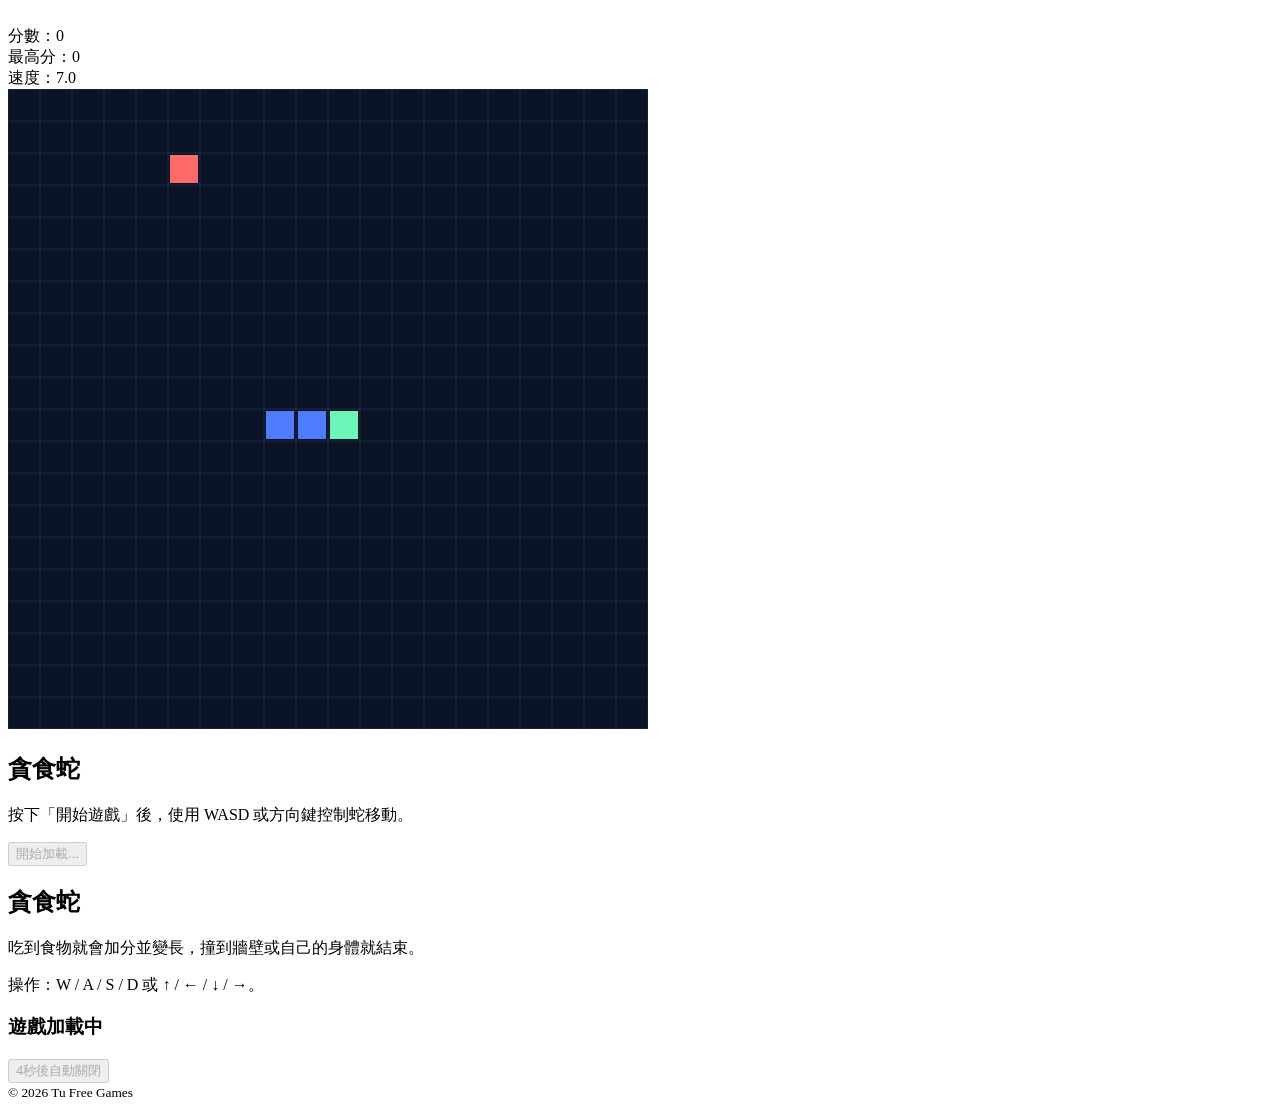
==== game/snake/index.html @ 4437ea46 "AD修正" ====
﻿<!doctype html>
<html lang="zh-Hant">
  <head>
    <meta charset="UTF-8" />
    <meta name="viewport" content="width=device-width, initial-scale=1.0, viewport-fit=cover" />
    <title>貪食蛇｜Free Web Games Hub</title>
    <meta name="description" content="經典貪食蛇網頁版，支援鍵盤 WASD 與方向鍵操作。" />
    <script
      async
      src="https://pagead2.googlesyndication.com/pagead/js/adsbygoogle.js?client=ca-pub-8908217023822331"
      crossorigin="anonymous"
    ></script>
    <link rel="stylesheet" href="./game.css" />
  </head>
  <body>
    <div class="top-strip">
      <div class="page-wrap top-strip-inner">
        <nav class="top-bar" aria-label="主選單">
          <a class="icon-button" href="../../index.html" aria-label="返回主頁">
            <img src="../../assets/icon_main-menu.png" alt="" />
          </a>
        </nav>
      </div>
    </div>

    <main class="page-wrap game-page">
      <aside class="card side-ad" aria-label="左側廣告">
        <!-- Multimedia advertising -->
        <ins
          class="adsbygoogle"
          style="display: block"
          data-ad-client="ca-pub-8908217023822331"
          data-ad-slot="7095251020"
          data-ad-format="auto"
          data-full-width-responsive="true"
        ></ins>
        <script>
          (adsbygoogle = window.adsbygoogle || []).push({});
        </script>
      </aside>

      <section class="card game-stage" aria-label="遊戲畫面">
        <div class="hud">
          <div>分數：<span id="score">0</span></div>
          <div>最高分：<span id="best">0</span></div>
          <div>速度：<span id="speed">7</span></div>
        </div>

        <div class="canvas-wrap prelaunch" id="gameViewport">
          <canvas id="game" width="640" height="640" aria-label="貪食蛇遊戲"></canvas>
          <div class="overlay" id="overlay">
            <h1 id="overlayTitle">貪食蛇</h1>
            <p id="overlayDesc">按下「開始遊戲」後，使用 WASD 或方向鍵控制蛇移動。</p>
            <button id="startBtn" type="button">開始遊戲</button>
          </div>
        </div>
      </section>

      <section class="card game-info" aria-labelledby="game-info-title">
        <h2 id="game-info-title">貪食蛇</h2>
        <p>吃到食物就會加分並變長，撞到牆壁或自己的身體就結束。</p>
        <p>操作：W / A / S / D 或 ↑ / ← / ↓ / →。</p>
      </section>
    </main>

    <div class="ad-break-modal" id="adBreakModal" hidden>
      <div class="ad-break-panel" role="dialog" aria-modal="true" aria-label="廣告視窗">
        <h3 id="adBreakTitle">遊戲加載中</h3>
        <!-- Multimedia advertising -->
        <ins
          class="adsbygoogle"
          style="display:block"
          data-ad-client="ca-pub-8908217023822331"
          data-ad-slot="7095251020"
          data-ad-format="auto"
          data-full-width-responsive="true"
        ></ins>
        <button id="adBreakContinueBtn" type="button">5秒後自動關閉</button>
      </div>
    </div>

    <footer class="site-footer">
      <div class="page-wrap">
        <small>© 2026 Tu Free Games</small>
      </div>
    </footer>

    <script src="./game.js"></script>
  </body>
</html>
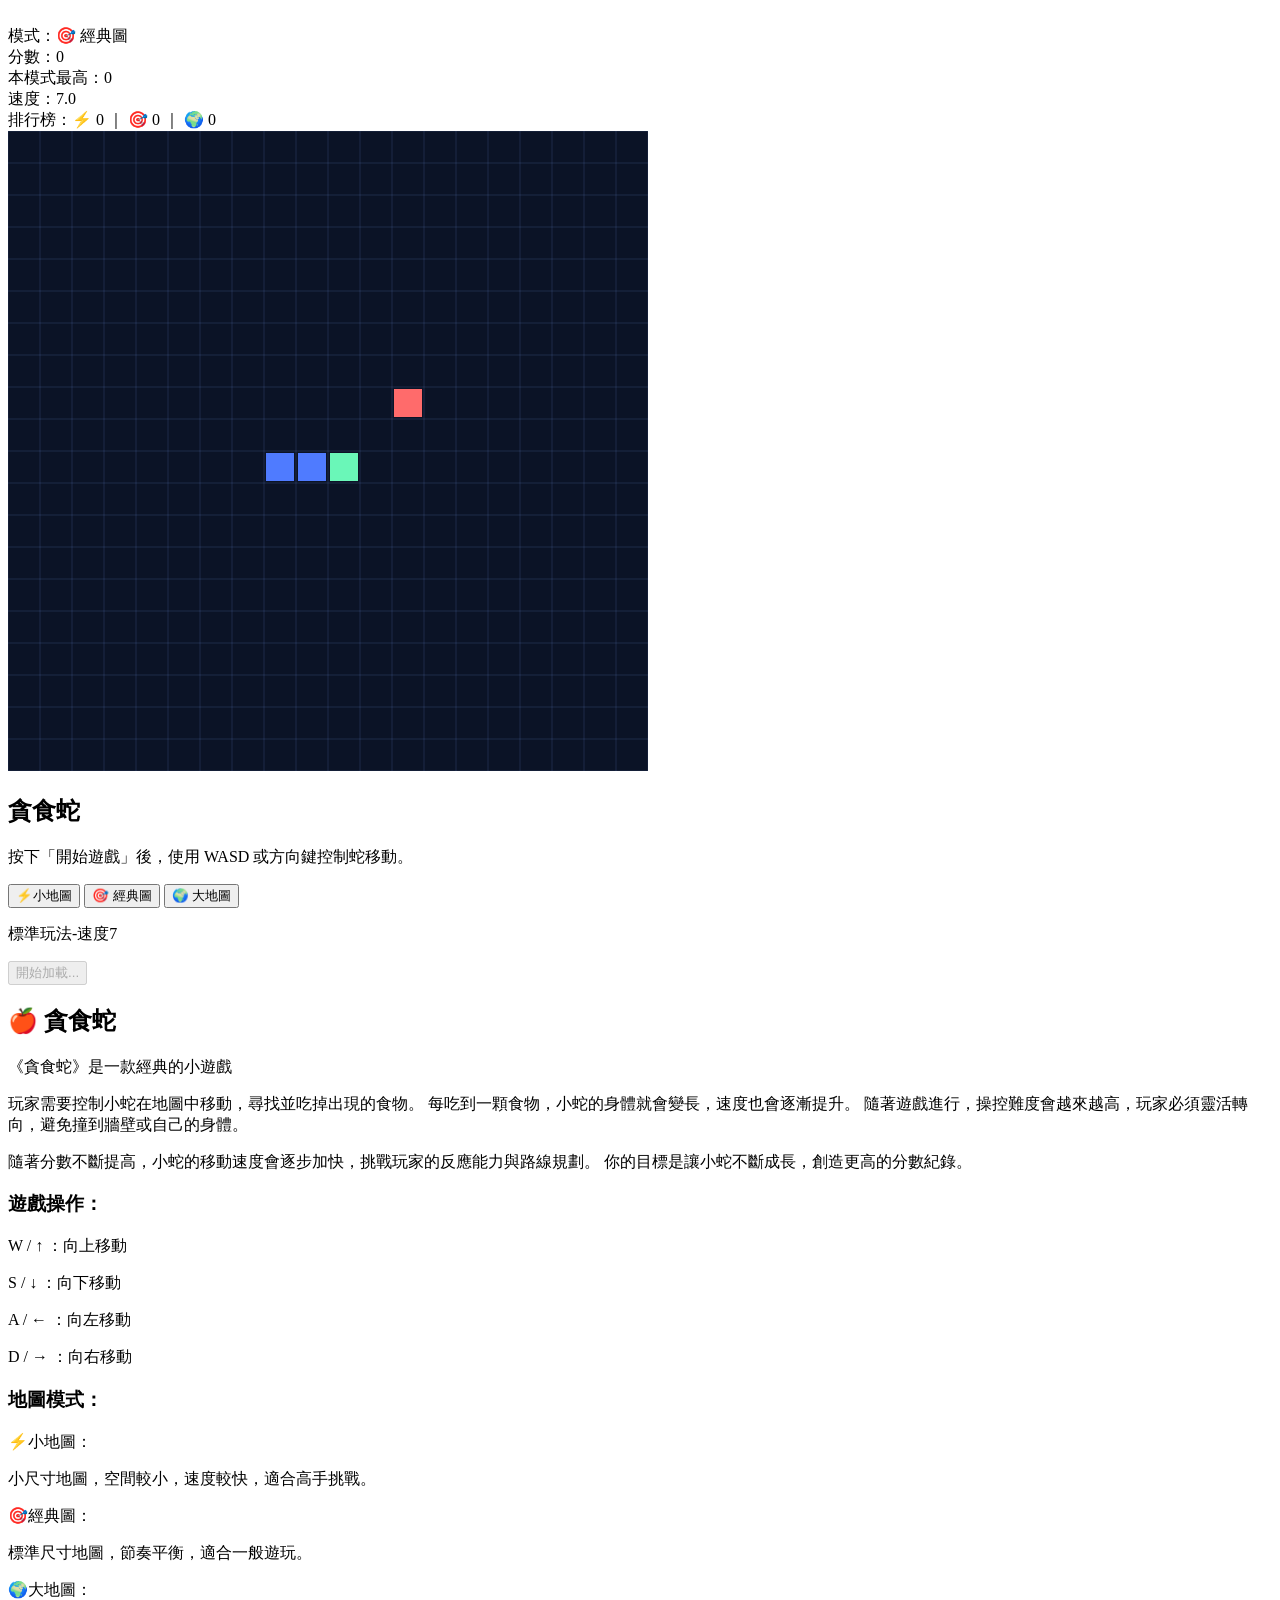
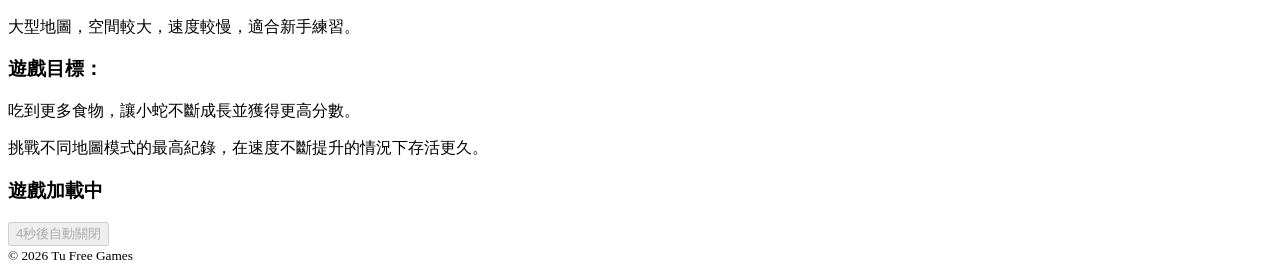
==== commit d3512af1: "tetris" ====
--- a/game/snake/index.html
+++ b/game/snake/index.html
@@ -41,25 +41,97 @@
 
       <section class="card game-stage" aria-label="遊戲畫面">
         <div class="hud">
+          <div>模式：<span id="modeName">🎯 經典圖</span></div>
           <div>分數：<span id="score">0</span></div>
-          <div>最高分：<span id="best">0</span></div>
+          <div>本模式最高：<span id="best">0</span></div>
           <div>速度：<span id="speed">7</span></div>
+        </div>
+        <div class="hud-rank" id="rankBoard">
+          排行榜：⚡ <span id="bestLightning">0</span> ｜ 🎯 <span id="bestClassic">0</span> ｜ 🌍
+          <span id="bestEarth">0</span>
         </div>
 
         <div class="canvas-wrap prelaunch" id="gameViewport">
           <canvas id="game" width="640" height="640" aria-label="貪食蛇遊戲"></canvas>
           <div class="overlay" id="overlay">
-            <h1 id="overlayTitle">貪食蛇</h1>
-            <p id="overlayDesc">按下「開始遊戲」後，使用 WASD 或方向鍵控制蛇移動。</p>
+            <h1 id="overlayTitle">🍎 貪食蛇</h1>
+            <p id="overlayDesc">開始前請先選擇「地圖模式」，再按「開始遊戲」。</p>
+
+            <div class="mode-picker" id="modePicker" role="group" aria-label="地圖模式選擇">
+              <button type="button" class="mode-btn" data-mode="lightning">⚡小地圖</button>
+              <button type="button" class="mode-btn is-active" data-mode="classic">🎯 經典圖</button>
+              <button type="button" class="mode-btn" data-mode="earth">🌍 大地圖</button>
+            </div>
+            <p class="mode-note" id="modeNote">標準玩法-速度7</p>
+
             <button id="startBtn" type="button">開始遊戲</button>
           </div>
         </div>
       </section>
 
       <section class="card game-info" aria-labelledby="game-info-title">
-        <h2 id="game-info-title">貪食蛇</h2>
-        <p>吃到食物就會加分並變長，撞到牆壁或自己的身體就結束。</p>
-        <p>操作：W / A / S / D 或 ↑ / ← / ↓ / →。</p>
+        <h2 id="game-info-title">🍎 貪食蛇</h2>
+
+        <p>
+        《貪食蛇》是一款經典的小遊戲
+        </p>
+
+        <p>
+        玩家需要控制小蛇在地圖中移動，尋找並吃掉出現的食物。
+        每吃到一顆食物，小蛇的身體就會變長，速度也會逐漸提升。
+        隨著遊戲進行，操控難度會越來越高，玩家必須靈活轉向，避免撞到牆壁或自己的身體。
+        </p>
+
+        <p>
+        隨著分數不斷提高，小蛇的移動速度會逐步加快，挑戰玩家的反應能力與路線規劃。
+        你的目標是讓小蛇不斷成長，創造更高的分數紀錄。
+        </p>
+
+        <h3>遊戲操作：</h3>
+
+        <p>
+        W / ↑ ：向上移動
+        </p>
+
+        <p>
+        S / ↓ ：向下移動
+        </p>
+
+        <p>
+        A / ← ：向左移動
+        </p>
+
+        <p>
+        D / → ：向右移動
+        </p>
+
+        <h3>地圖模式：</h3>
+
+        <p>⚡小地圖：</p>
+        <p>
+        小尺寸地圖，空間較小，速度較快，適合高手挑戰。
+        </p>
+
+        <p>🎯經典圖：</p>
+        <p>
+        標準尺寸地圖，節奏平衡，適合一般遊玩。
+        </p>
+
+        <p>🌍大地圖：</p>
+        <p>
+        大型地圖，空間較大，速度較慢，適合新手練習。
+        </p>
+
+        <h3>遊戲目標：</h3>
+
+        <p>
+        吃到更多食物，讓小蛇不斷成長並獲得更高分數。
+        </p>
+
+        <p>
+        挑戰不同地圖模式的最高紀錄，在速度不斷提升的情況下存活更久。
+        </p>
+
       </section>
     </main>
 
@@ -87,6 +159,4 @@
 
     <script src="./game.js"></script>
   </body>
-</html>
-
-
+</html>
